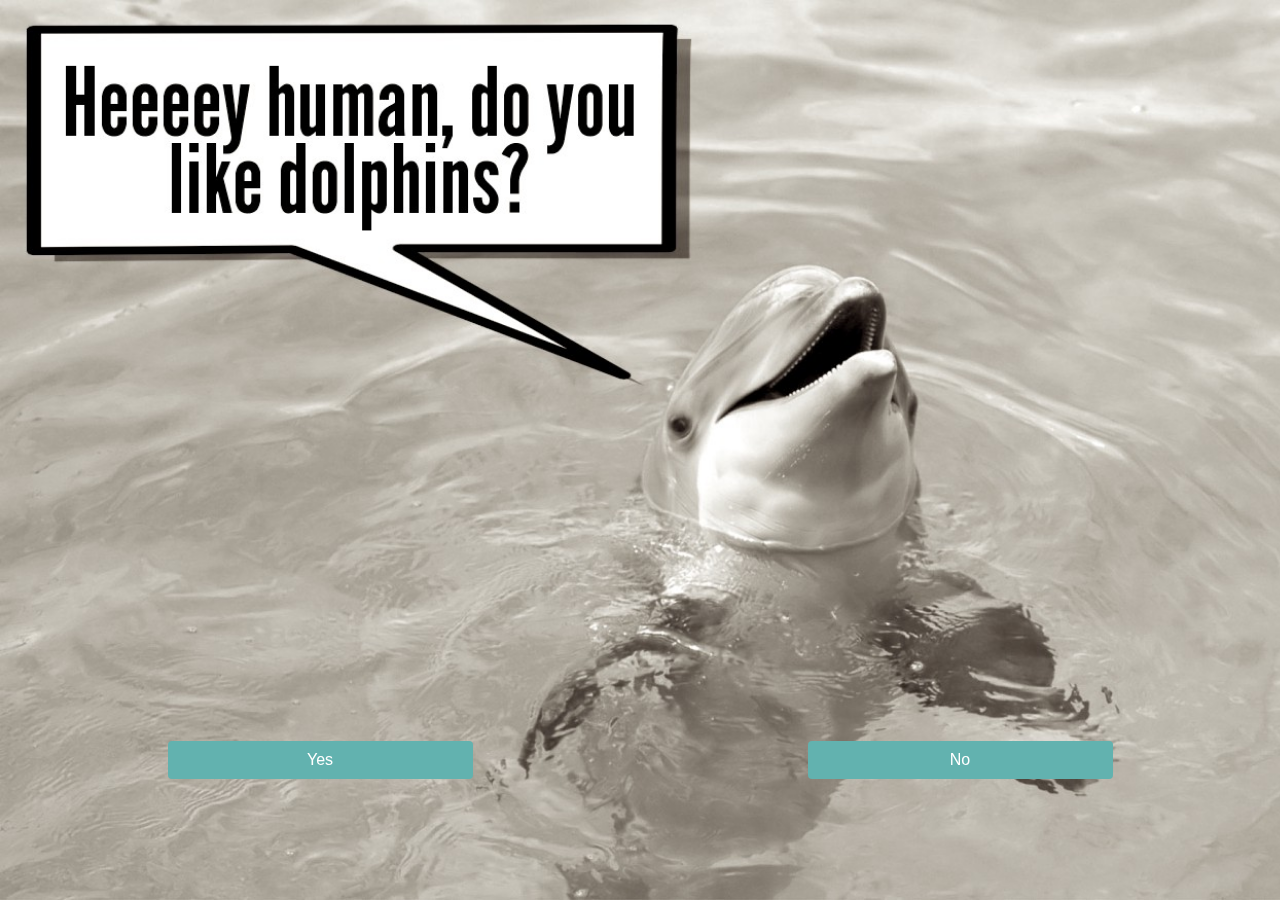
==== index.html @ 7be8b0e4 "changed landing page to index. necessary for deploying" ====
<!DOCTYPE html>

	<head>
		<meta charset="utf-8">
		<meta name="viewport" content="width=device-width">
		<meta name="description" content="You like dolphins? You are just about right here!">
		<meta name="keywords" content="Dolphins, Best Fish, Best creature">
		<meta name="author" content="Eva, Mantas, Marco, Melvin, Johannes">
		<title>The Dolphin Life | Landing</title>
		<link rel="stylesheet" href="Dolphinslife.css">
		<script src="https://code.jquery.com/jquery-3.2.1.min.js"></script>
		<link rel="stylesheet" href="https://maxcdn.bootstrapcdn.com/bootstrap/4.0.0-beta.2/css/bootstrap.min.css">
	</head>
	<body>
		<div id="wrapper">
			<div class="row text-center" style="position: fixed;  bottom:80px; height:120px; width:100%; margin-bottom:0; margin-left:0">
				<div class="col-sm-6 toMiddle">
					<a href="homepage.html"><button id="yesLandBut" type="button" class="btn palette-5 w-50 text-white">Yes</button></a>
				</div>
				<div class="col-sm-6 toMiddle">
					<button id="noLandBut" type="button" class="btn palette-5 w-50 text-white" data-toggle="modal" data-target="#insult">No</button>
				</div>
			</div>
		</div>
		<script src="https://code.jquery.com/jquery-3.2.1.js"></script>
		<script src="https://maxcdn.bootstrapcdn.com/bootstrap/4.0.0-beta.2/js/bootstrap.min.js"></script>
		<script src="https://cdnjs.cloudflare.com/ajax/libs/popper.js/1.12.3/umd/popper.min.js"></script>
		<script src="DolphinLife.js"></script>

	</body>
</html>
---- Dolphinslife.css ----
html, body {
  width:100%;
  height:100%;
  margin:0;
  background-image: url("http://images.all-free-download.com/images/graphicthumb/sea_waves_effect_pattern_background_vector_548147.jpg");
  font-family: "Lato", sans-serif;
}
#wrapper {
  height: 100vh !important;
  background: url("vevdvf.jpg");
  background-size: cover;
}

h1 {
  text-align: center;
  color:white;
  font-weight: 300;
}

.logo {
  height:150px;
  display: block;
  margin:20px auto;
}

.btn-margin { margin-top: 25px;}

#dolphinpic{ width:100%; }

#photo-container {
  display: flex;
  justify-content: space-around;
  flex-wrap:wrap;
}
/*Add margin to the logo in the navbar*/
.navLogo{
  margin-top: 10px;
  margin-bottom: 10px;
}
/*Navbar text vertical center alignment*/
.toMiddle{ margin: auto; }
/*paddings top & bottom*/
.smPadding{
  padding-bottom: 10px;
  padding-top: 10px;
}
.lgPadding{
  padding-bottom: 30px;
  padding-top: 30px;
}
.jtMargin{ margin-bottom: 32px; }
.btMargin{ margin-bottom: 10px; }

.wrapper{
  margin-left: auto;
  margin-top: auto;
}

.card { margin-bottom: 25px !important; }

section { padding: 50px 0; }

/*item fills the space*/
.fillHorizontal{ width: 100%; }
.fillVertical{ height: 100%; }
/* do not show */
.hide { display: none; }

/*palette: http://www.colourlovers.com/palette/475875/Gentle_Waves?widths=0*/
.palette-1 { background-color:#D3E2BB !important}

.palette-2 { background-color:#C2DCB9 !important}

.palette-3 { background-color:  #A8CBB3 !important}

.palette-4{ background-color:#83BDB1 !important}

.palette-5 { background-color:#62B2AF !important}

.palette-h{ background-color:#FA7105 !important}


.display-3n {
  font-size: 3.5rem;
  font-weight: 300;
  line-height: 1.2;
}
.seaBG{
  background-image: url("http://images.all-free-download.com/images/graphicthumb/sea_waves_effect_pattern_background_vector_548147.jpg");
}
.lead { font-size: 17px;}
h3 {color: white;}

/*contact*/
#newsletter {margin-top: 20px;}

.classifications {
  font-weight: bold;
}
input:invalid {
  border: 2px solid black;
}
input:valid {
  border: 2px solid green;
}
.rowsuggestion-cards,.col-2{
  text-align: center;
  float: left;
  margin: 0 20px 0 20px;
}
#SocialMedia{
  font-size: 30px;
  font-weight: bold;
}
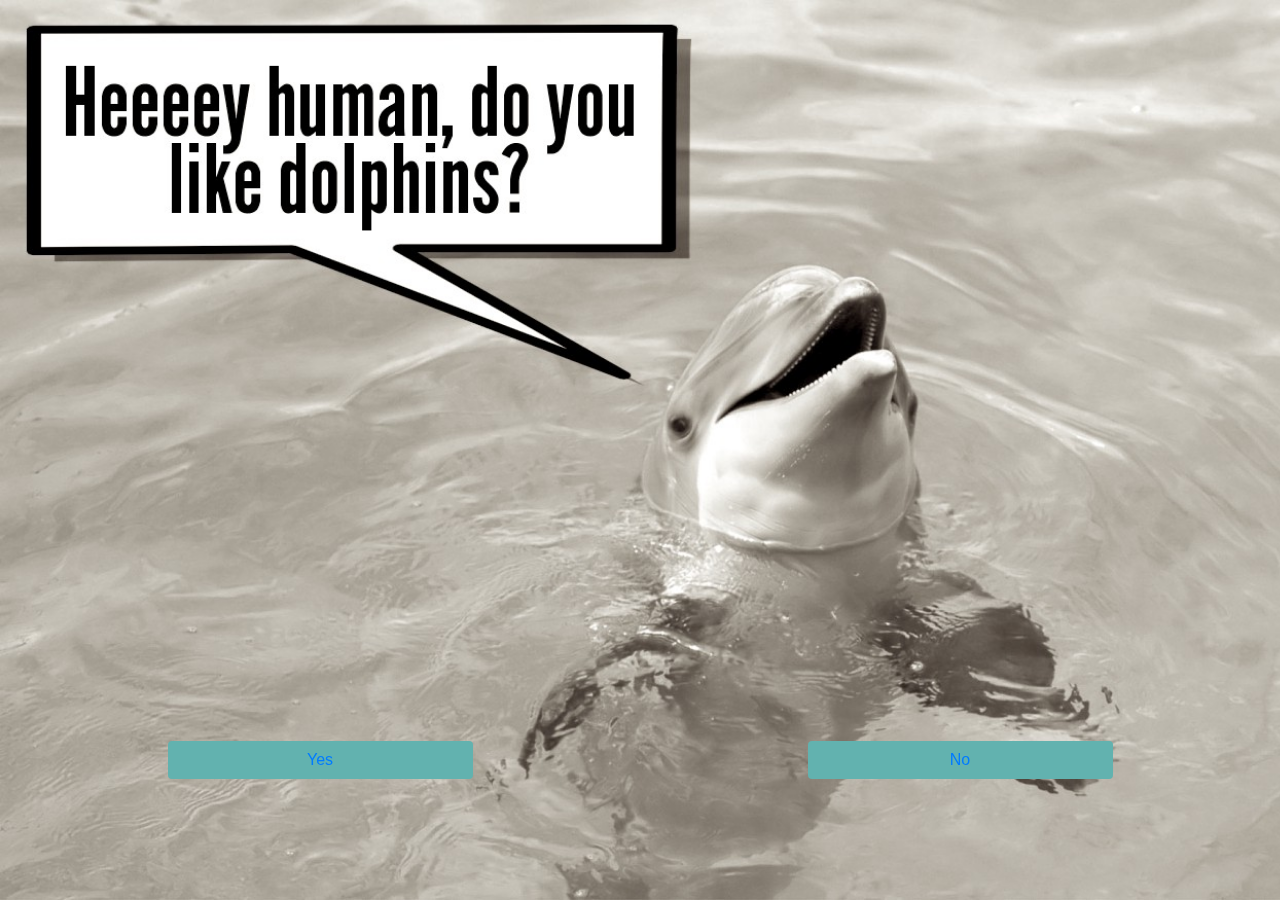
==== commit 8e20bf50: "last changes" ====
--- a/index.html
+++ b/index.html
@@ -16,10 +16,10 @@
 		<div id="wrapper">
 			<div class="row text-center" style="position: fixed;  bottom:80px; height:120px; width:100%; margin-bottom:0; margin-left:0">
 				<div class="col-sm-6 toMiddle">
-					<a href="homepage.html"><button id="yesLandBut" type="button" class="btn palette-5 w-50 text-white">Yes</button></a>
+					<button id="yesLandBut" type="button" class="btn palette-5 w-50 text-white"><a href="homepage.html">Yes</a></button>
 				</div>
 				<div class="col-sm-6 toMiddle">
-					<button id="noLandBut" type="button" class="btn palette-5 w-50 text-white" data-toggle="modal" data-target="#insult">No</button>
+					<button id="noLandBut" type="button" class="btn palette-5 w-50 text-white" data-toggle="modal" data-target="#insult"><a href="https://images-na.ssl-images-amazon.com/images/I/41yWQ1X04wL._SL500_AC_SS350_.jpg">No</a></button>
 				</div>
 			</div>
 		</div>
--- a/Dolphinslife.css
+++ b/Dolphinslife.css
@@ -103,12 +103,15 @@
 input:valid {
   border: 2px solid green;
 }
-.rowsuggestion-cards,.col-2{
-  text-align: center;
-  float: left;
-  margin: 0 20px 0 20px;
+.rowsuggestion-cards,.col-2 {
+    float: left;
+    margin: 0 20px 0 20px;
+}
+#Social{
+  content-align: center;
 }
 #SocialMedia{
+  margin-top: -30px;
   font-size: 30px;
   font-weight: bold;
 }
